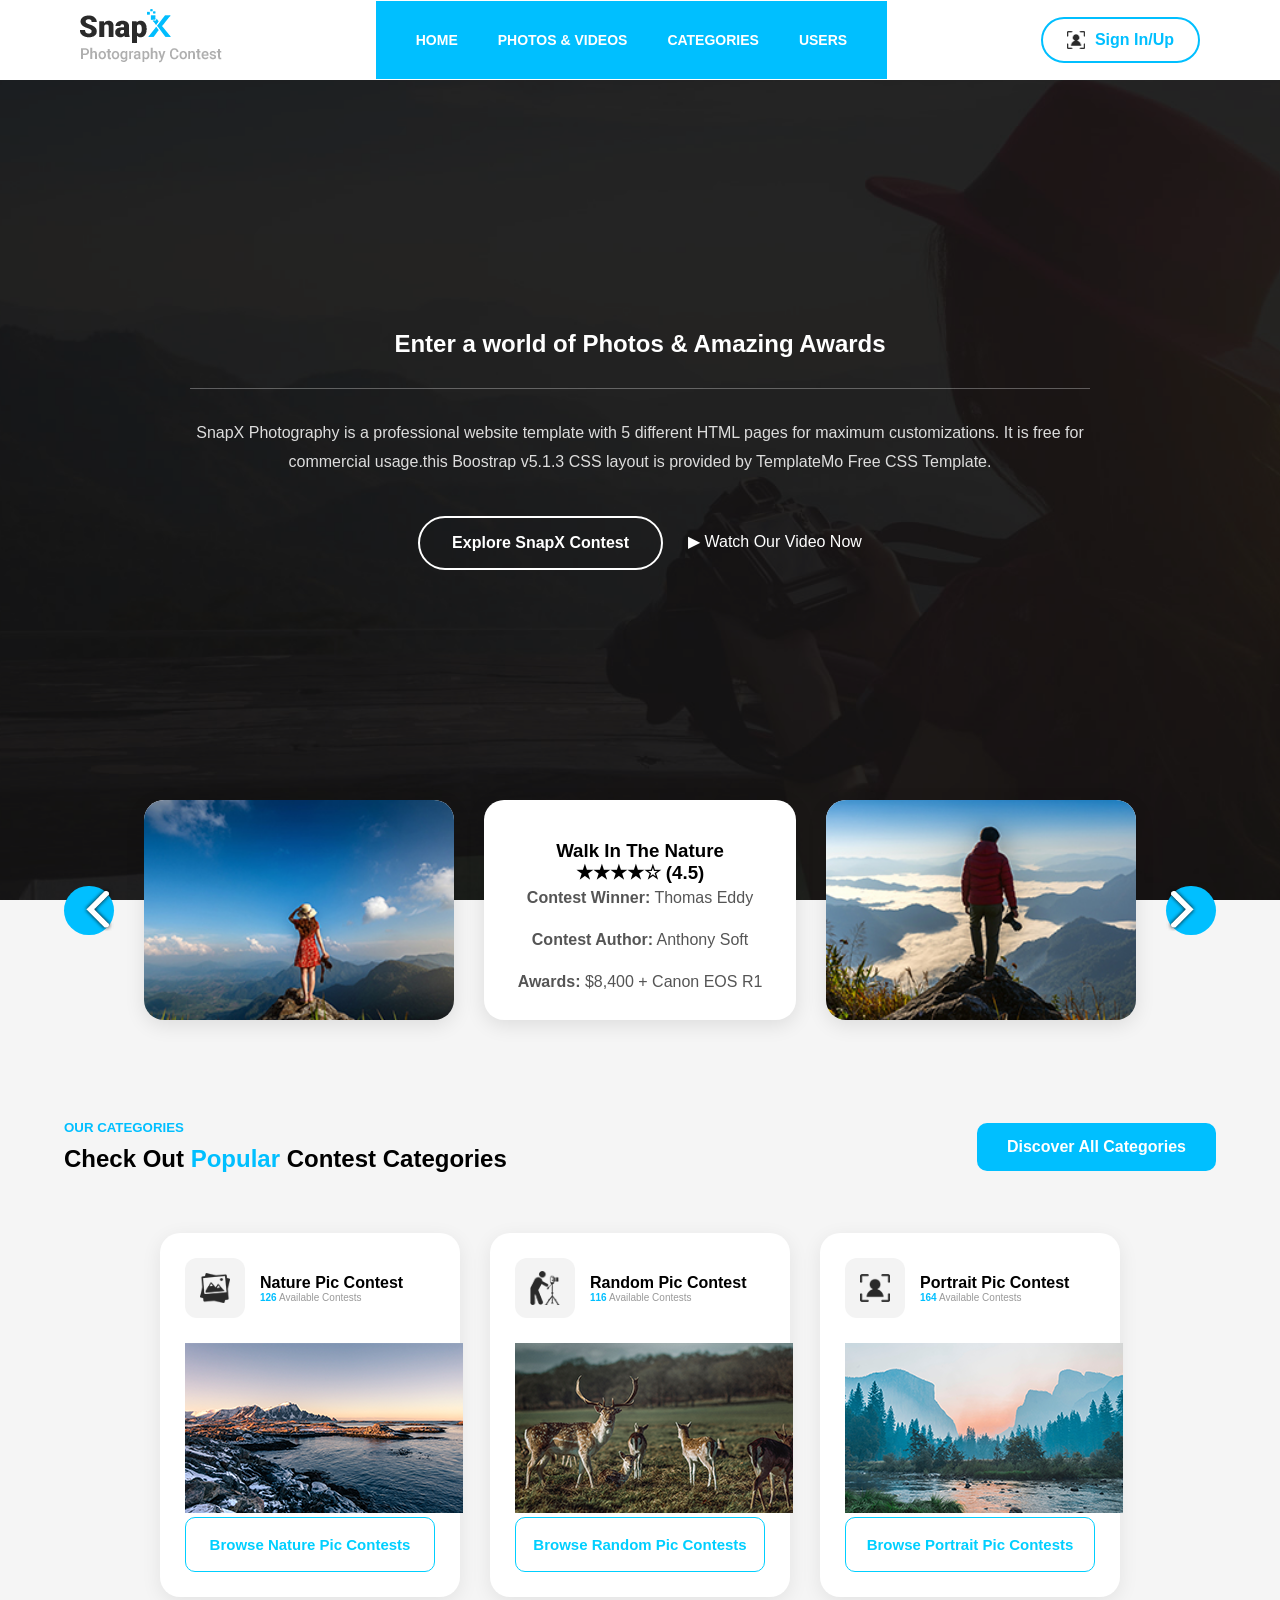
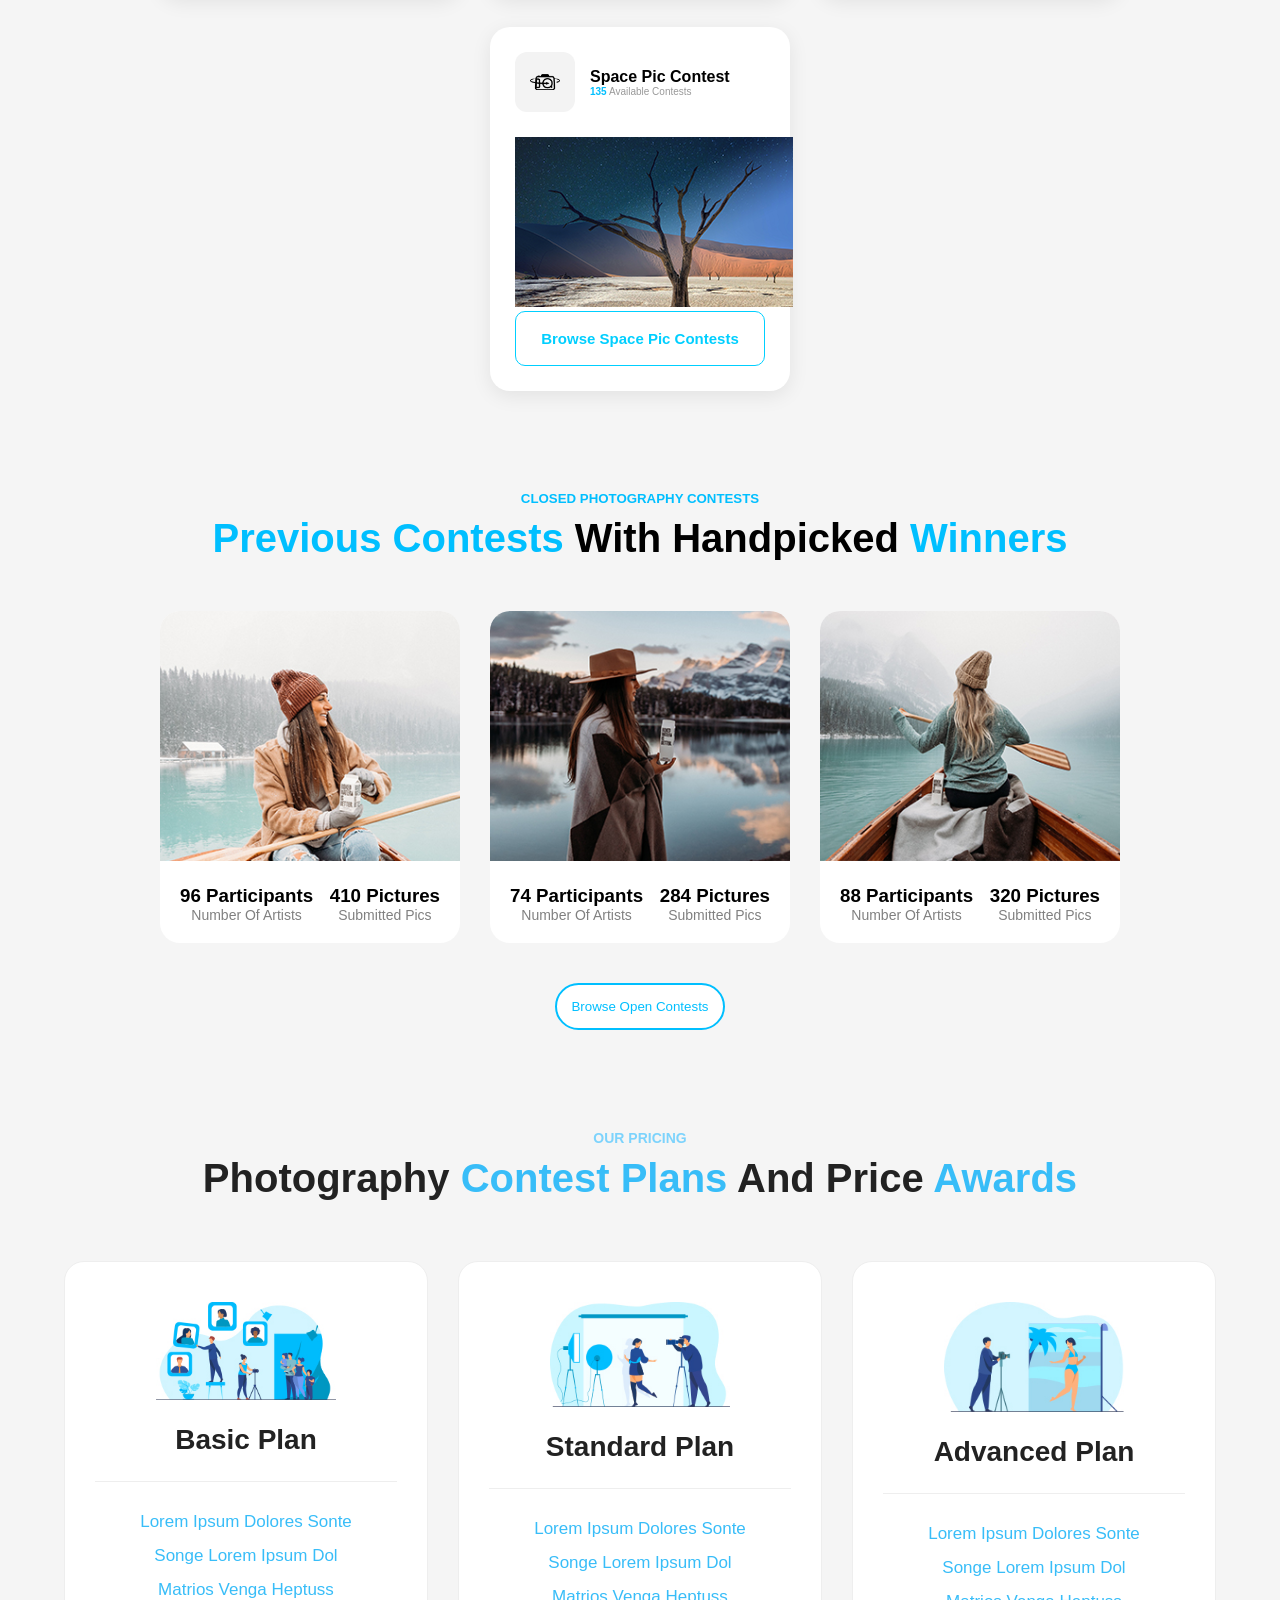
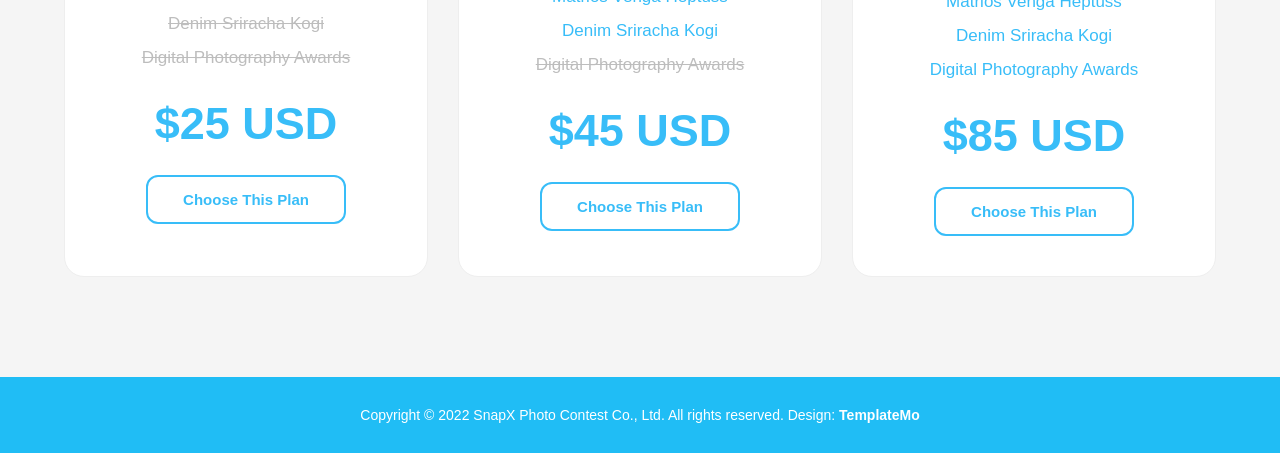
==== Pictures/webpage/index.html @ b7878427 "Updated project1" ====
<!DOCTYPE html>
<html lang="en">

<head>
  <meta charset="UTF-8" />
  <meta name="viewport" content="width=device-width, initial-scale=1.0"/>

  <title>SnapX Hero Section</title>

  <!-- CSS -->
  <link rel="stylesheet" href="style.css">
</head>

<body>

  <!-- ================= NAVBAR ================= -->

  <nav>

    <div class="logo">
      <img src="./images/logo.png" alt="">
    </div>

    <ul class="nav-links">

      <li><a href="#">HOME</a></li>

      <li><a href="#">PHOTOS & VIDEOS</a></li>

      <li><a href="#">CATEGORIES</a></li>

      <li><a href="#">USERS</a></li>

    </ul>

    <a href="#" class="sign-btn"><img src="images/icon-03.png">Sign In/Up</a>

  </nav>


  <!-- ================= HERO SECTION ================= -->

  <section class="hero">

    <div class="overlay"></div>

    <div class="hero-content">

      <h1>
        Enter a world of
        <span>Photos</span>
        & Amazing
        <span>Awards</span>
      </h1>

      <div class="line"></div>

      <p>
        SnapX Photography is a professional website template
        with 5 different HTML pages for maximum customizations.
        It is free for commercial usage.this Boostrap v5.1.3 CSS layout is provided by TemplateMo
        Free CSS Template.
      </p>

      <div class="hero-buttons">

        <a href="#" class="explore-btn">
          Explore SnapX Contest
        </a>

        <a href="#" class="video-btn">
          ▶ Watch Our Video Now
        </a>

      </div>

    </div>

  </section>



  <!-- ================= CARDS SECTION ================= -->

  <section class="cards-section">

    <div class="cards-container">

      <!-- LEFT BUTTON -->

      <div class="arrow-btn">
        <img src="./images/prev.png" alt="">
      </div>

      <!-- IMAGE CARD -->

      <div class="image-card">
        <img src="./images/waiting-01.jpg" alt="">
      </div>

      <!-- CONTENT CARD -->

      <div class="content-card">

        <h3>Walk In The Nature ★★★★☆ (4.5)</h3>

        <p><strong>Contest Winner:</strong> Thomas Eddy</p>

        <p><strong>Contest Author:</strong> Anthony Soft</p>

        <p><strong>Awards:</strong> $8,400 + Canon EOS R1</p>

      </div>

      <!-- SECOND IMAGE -->

      <div class="image-card">
        <img src="./images/waiting-02.jpg" alt="">
      </div>

      <!-- RIGHT BUTTON -->

      <div class="arrow-btn">
        <img src="./images/next.png" alt="">
      </div>

    </div>

  </section>
   

  <section class="categories">

    <!-- Heading -->
    <div class="section-top">
      <div class="title">
        <h5><span>OUR CATEGORIES</span></h5>
        <h2>Check Out <span>Popular</span> Contest Categories</h2>
      </div>

      <a href="#" class="discover-btn">Discover All Categories</a>
    </div>

    <!-- Cards -->
    <div class="category-wrapper">

      <!-- Card 1 -->
      <div class="category-card">

        <div class="card-top">
          <div class="icon-box">
            <img src="./images/icon-01.png" class="icon-img" alt="icon">
          </div>

          <div class="text">
            <h4>Nature Pic Contest</h4>
            <p><span>126</span> Available Contests</p>
          </div>
        </div>

        <img src="./images/popular-01.png" class="card-img"
          alt="popular">

        <button class="browse-btn">Browse Nature Pic Contests</button>

      </div>

      <!-- Card 2 -->
      <div class="category-card">

        <div class="card-top">
          <div class="icon-box">
          <img src="./images/icon-02.png" class="icon-img" alt="icon-02">
          </div>

          <div class="text">
            <h4>Random Pic Contest</h4>
            <p><span>116</span> Available Contests</p>
          </div>
        </div>

        <img src="./images/popular-02.png" class="card-img"
          alt="pop-2">

        <button class="browse-btn">Browse Random Pic Contests</button>

      </div>

      <!-- Card 3 -->
      <div class="category-card">

        <div class="card-top">
          <div class="icon-box">
            <img src="./images/icon-03.png" class="icon-img" alt="icon-3">
          </div>

          <div class="text">
            <h4>Portrait Pic Contest</h4>
            <p><span>164</span> Available Contests</p>
          </div>
        </div>

        <img src="./images/popular-03.png" class="card-img"
          alt="Pop-3">

        <button class="browse-btn">Browse Portrait Pic Contests</button>

      </div>

      <!-- Card 4 -->
      <div class="category-card">

        <div class="card-top">
          <div class="icon-box">
            <img src="./images/icon-04.png" class="icon-img"  alt="icon-4">
          </div>

          <div class="text">
            <h4>Space Pic Contest</h4>
            <p><span>135</span> Available Contests</p>
          </div>
        </div>

        <img src="./images/popular-04.png" class="card-img"
          alt="pop-4">

        <button class="browse-btn">Browse Space Pic Contests</button>

      </div>

    </div>

  </section>
  <section class="contest">

  <div class="title">

    <h5>CLOSED PHOTOGRAPHY CONTESTS</h5>

    <h3>
     <span>Previous Contests</span>  With Handpicked <span>Winners</span>
    </h3>

  </div>

  <div class="contest-container">

    <!-- CARD 1 -->

    <div class="card">

      <img src="./images/closed-02.jpg" alt="contest image">

      <div class="card-content">

        <div>
          <h3>96 Participants</h3>
          <p>Number Of Artists</p>
        </div>

        <div>
          <h3>410 Pictures</h3>
          <p>Submitted Pics</p>
        </div>

      </div>

    </div>

    <!-- CARD 2 -->

    <div class="card">

      <img src="./images/closed-03.jpg" alt="contest image">

      <div class="card-content">

        <div>
          <h3>74 Participants</h3>
          <p>Number Of Artists</p>
        </div>

        <div>
          <h3>284 Pictures</h3>
          <p>Submitted Pics</p>
        </div>

      </div>

    </div>

    <!-- CARD 3 -->

    <div class="card">

      <img src="./images/closed-01.jpg" alt="contest image">

      <div class="card-content">

        <div>
          <h3>88 Participants</h3>
          <p>Number Of Artists</p>
        </div>

        <div>
          <h3>320 Pictures</h3>
          <p>Submitted Pics</p>
        </div>

      </div>

    </div>

  </div>

  <div class="btn-box">
   <button  class="browse-btn1">Browse Open Contests</button>
</div>

</section>
 

  <!-- ================= PRICING SECTION ================= -->

  <section class="pricing-section">

    <!-- Heading -->
    <div class="section-heading">
      <h5>OUR PRICING</h5>
      <h2>Photography <span>Contest Plans</span> And Price <span>Awards</span></h2>
    </div>

    <!-- Pricing Cards -->
    <div class="pricing-wrapper">

      <!-- Card 1 -->
      <div class="pricing-card">

        <img src="./images/pricing-01.jpg" alt="Basic Plan">

        <h3>Basic Plan</h3>

        <hr>

        <ul class="pricing-list">
          <li>Lorem Ipsum Dolores Sonte</li>
          <li>Songe Lorem Ipsum Dol</li>
          <li>Matrios Venga Heptuss</li>
          <li class="disable">Denim Sriracha Kogi</li>
          <li class="disable">Digital Photography Awards</li>
        </ul>

        <h1>$25 USD</h1>

        <button>Choose This Plan</button>

      </div>

      <!-- Card 2 -->
      <div class="pricing-card">

        <img src="./images/pricing-02.jpg" alt="Standard Plan">

        <h3>Standard Plan</h3>

        <hr>

        <ul class="pricing-list">
          <li>Lorem Ipsum Dolores Sonte</li>
          <li>Songe Lorem Ipsum Dol</li>
          <li>Matrios Venga Heptuss</li>
          <li>Denim Sriracha Kogi</li>
          <li class="disable">Digital Photography Awards</li>
        </ul>

        <h1>$45 USD</h1>

        <button>Choose This Plan</button>

      </div>

      <!-- Card 3 -->
      <div class="pricing-card">

        <img src="./images/pricing-03.jpg" alt="Advanced Plan">

        <h3>Advanced Plan</h3>

        <hr>

        <ul class="pricing-list">
          <li>Lorem Ipsum Dolores Sonte</li>
          <li>Songe Lorem Ipsum Dol</li>
          <li>Matrios Venga Heptuss</li>
          <li>Denim Sriracha Kogi</li>
          <li>Digital Photography Awards</li>
        </ul>

        <h1>$85 USD</h1>

        <button>Choose This Plan</button>

      </div>

    </div>

  </section>

  <!-- ================= FOOTER ================= -->

  <footer>
    <p>
      Copyright © 2022 SnapX Photo Contest Co., Ltd.
      All rights reserved.
      Design: <span>TemplateMo</span>
    </p>
  </footer>

</body>
</html>
   

  
</body>
</html>
---- Pictures/webpage/style.css ----
*{
  margin:0;
  padding:0;
  box-sizing:border-box;
}

body{
  font-family:'Poppins',sans-serif;
  background:#f5f5f5;
}

/* ================= NAVBAR ================= */

nav{
  width:100%;
  height:80px;
  background:#fff;

  display:flex;
  justify-content:space-between;
  align-items:center;

  padding:0 80px;

  position:fixed;
  top:0;
  z-index:1000;
}

.logo{
  font-size:32px;
  font-weight:700;
  color:#111;
}

.logo span{
  color:#00bfff;
}

.logo p{
  font-size:12px;
  color:#777;
  margin-top:-5px;
}

.nav-links{
  display:flex;
  gap:40px;
  list-style:none;
  background:#00bfff;
  padding:30px 40px;
}

.nav-links a{
  text-decoration:none;
  color:#fff;
  font-size:14px;
  font-weight:600;
}

.nav-links a:hover{
  color:#111;
}

.sign-btn{
  text-decoration:none;
  border:2px solid #00bfff;
  padding:12px 24px;
  border-radius:30px;
  color:#00bfff;
  font-weight:600;

  display:flex;
  align-items:center;
  gap:8px;
}

.sign-btn img{
  width:18px;
  border:#00bfff
}

/* ================= HERO SECTION ================= */

.hero{
  width:100%;
  height:100vh;

  background:url('./images/banner-bg.jpg');
  background-size:cover;
  background-position:center;

  position:relative;

  display:flex;
  justify-content:center;
  align-items:center;

  text-align:center;
}

.overlay{
  position:absolute;
  width:100%;
  height:100%;
  background:rgba(0,0,0,0.5);
}

.hero-content{
  position:relative;
  color:#fff;
  max-width:900px;
  z-index:2;
}

.hero-content h2{
  font-size:70px;
  line-height:1.2;
  margin-bottom:30px;
}

.hero-content h2 span{
  color:#00bfff;
}

.line{
  width:100%;
  height:1px;
  background:rgba(255,255,255,0.3);
  margin:30px 0;
}

.hero-content p{
  font-size:16px;
  line-height:1.8;
  color:#ddd;
  margin-bottom:40px;
}

.hero-buttons{
  display:flex;
  justify-content:center;
  gap:25px;
  flex-wrap:wrap;
}

.explore-btn{
  text-decoration:none;
  padding:16px 32px;
  border:2px solid #fff;
  border-radius:40px;
  color:#fff;
  font-weight:600;
}

.explore-btn:hover{
  background:#00bfff;
  border-color:#00bfff;
}

.video-btn{
  text-decoration:none;
  color:#fff;
  font-weight:500;
  padding-top:16px;
}

/* ================= CARDS SECTION =================*/

.cards-section{
  margin-top:-100px;
  position:relative;
  z-index:5;
}

.cards-container{
  width:90%;
  margin:auto;

  display:flex;
  justify-content:center;
  align-items:center;
  gap:30px;
}

.image-card,
.content-card{
  width:320px;
  height:220px;

  border-radius:20px;
  overflow:hidden;

  background:#fff;

  box-shadow:0 5px 20px rgba(0,0,0,0.1);
}

.image-card img{
  width:100%;
  height:100%;
  object-fit:cover;
  display:block;
}

.content-card{
  padding:40px 30px;
  text-align:center;
}

.content-card h4{
  color:#00bfff;
  margin-bottom:25px;
  font-size:20px;
}

.content-card p{
  margin-bottom:15px;
  color:#555;
  line-height:1.7;
}

.card1 img{
  width:20px;
  height:20px;
}
.arrow-btn{
    background-color: #00bfff;
    border-radius:30px;

}
 

/* ================= BUTTON ================= */

.sign-btn{

  text-decoration:none;

  display:flex;
  align-items:center;
  gap:10px;

  padding:12px 24px;

  border:2px solid #00bfff;

  border-radius:30px;

  color:#00bfff;

  font-size:16px;
  font-weight:600;

  background:#fff;

  transition:0.3s;
}

/* ICON */

.sign-btn i{
  font-size:16px;
}

/* HOVER */

.sign-btn:hover{
  background:#00bfff;
  color:#fff;
}
 

/* ================= SECTION ================= */

.categories{
  width:90%;
  margin:100px auto;
}

/* ================= TOP ================= */

.section-top{
  display:flex;
  justify-content:space-between;
  align-items:center;
  margin-bottom:60px;
}

.heading h5{
  color:#00bfff;
  font-size:14px;
  margin-bottom:10px;
}

.heading h2{
  font-size:42px;
  color:#222;
  line-height:1.3;
}

.heading h2 span{
  color:#00bfff;
}

.discover-btn{
  text-decoration:none;
  background:#00bfff;
  color:#fff;
  padding:15px 30px;
  border-radius:10px;
  font-weight:600;
  transition:0.3s;
}

.discover-btn:hover{
  background:#0099dd;
}

/* ================= CARDS ================= */

.category-wrapper{
  display:flex;
  justify-content:center;
  gap:30px;
  flex-wrap:wrap;
}

.category-card{
  width:300px;
  background:#fff;
  border-radius:20px;
  padding:25px;
  box-shadow:0 5px 20px rgba(0,0,0,0.08);
}

.card-top{
  display:flex;
  align-items:center;
  gap:15px;
  margin-bottom:25px;
}

.icon-box{
  width:60px;
  height:60px;
  background:#f3f3f3;
  border-radius:12px;

  display:flex;
  justify-content:center;
  align-items:center;
}

.icon-box img{
  width:30px;
}

.text h3{
  font-size:22px;
  color:#222;
  margin-bottom:8px;
}

.text p{
  font-size:10px;
  color:#999;
}

.text p span{
  color:#00bfff;
  font-weight:600;
}

.card-image{
  width:100%;
  height:180px;
  object-fit:cover;
  border-radius:15px;
  margin-bottom:25px;
}
.browse-btn{
    width:100%;
    height:55px;

    display:flex;
    align-items:center;
    justify-content:center;

    padding:10px;

    border:1px solid #00cfff;
    background:white;
    color:#00cfff;

    border-radius:10px;

    font-weight:600;
    font-size:15px;

    text-align:center;

    transition:0.3s;
    white-space:nowrap;
}
.browse-btn:hover{
  background:#00bfff;
  color:white;
}
 
.btn-box{
  text-align:center;
  margin: top 40px;
}
.contest{
  width:100%;
  margin:100px auto;
  text-align:center;
}

.title h5{
  color:#00bfff;
  margin-bottom:10px;
}

.title h3{
  font-size:40px;
  margin-bottom:50px;
}

.title span{
  color:#00bfff;
}

.contest-container{
  display:flex;
  gap:30px;
  justify-content:center;
  flex-wrap:wrap;
}


.card{
  width:300px;
  background:#fff;
  border-radius:20px;
  overflow:hidden;
}

.card img{
  width:100%;
  height:250px;
  object-fit:cover;
}

.card-content{
  display:flex;
  justify-content:space-between;
  padding:20px;
}

.card-content p{
  color:gray;
  font-size:14px;
}

.browse-btn1{
  margin-top:40px;
  padding:14px;
  border:2px solid #00bfff;
  background:white;
  color:#00bfff;
  border-radius:30px;
  cursor:pointer;
}
 

/* =========================
   PRICING SECTION
========================= */

.pricing-section{
  width:90%;
  margin:100px auto;
}

/* =========================
   HEADING
========================= */

.section-heading{
  text-align:center;
  margin-bottom:60px;
}

.section-heading h5{
  color:#7dd3fc;
  font-size:14px;
  margin-bottom:10px;
  font-weight:600;
}

.section-heading h2{
  font-size:40px;
  color:#222;
  font-weight:700;
}

.section-heading h2 span{
  color:#38bdf8;
}

/* =========================
   PRICING WRAPPER
========================= */

.pricing-wrapper{
  display:grid;
  grid-template-columns:repeat(auto-fit,minmax(320px,1fr));
  gap:30px;
}

/* =========================
   CARD
========================= */

.pricing-card{
  background:#fff;
  border:1px solid #eee;
  border-radius:20px;
  padding:40px 30px;
  text-align:center;
  transition:0.3s;
}

.pricing-card:hover{
  transform:translateY(-8px);
  box-shadow:0 10px 30px rgba(0,0,0,0.08);
}

.pricing-card img{
  width:180px;
  margin-bottom:20px;
}

.pricing-card h3{
  font-size:28px;
  color:#222;
  margin-bottom:25px;
}

.pricing-card hr{
  border:none;
  border-top:1px solid #eee;
  margin-bottom:30px;
}

/* =========================
   LIST
========================= */

.pricing-list{
  list-style:none;
  margin-bottom:30px;
}

.pricing-list li{
  margin:14px 0;
  color:#38bdf8;
  font-size:17px;
  font-weight:500;
}

.pricing-list .disable{
  color:#bdbdbd;
  text-decoration:line-through;
}

/* =========================
   PRICE
========================= */

.pricing-card h1{
  color:#38bdf8;
  font-size:45px;
  margin-bottom:25px;
}

/* =========================
   BUTTON
========================= */

.pricing-card button{
  padding:14px 35px;
  border:2px solid #38bdf8;
  background:#fff;
  color:#38bdf8;
  border-radius:12px;
  font-size:15px;
  font-weight:600;
  cursor:pointer;
  transition:0.3s;
}

.pricing-card button:hover{
  background:#38bdf8;
  color:#fff;
}

/* =========================
   FOOTER
========================= */

footer{
  background:#20bdf5;
  padding:30px 20px;
  text-align:center;
}

footer p{
  color:#fff;
  font-size:14px;
}

footer span{
  font-weight:600;
}
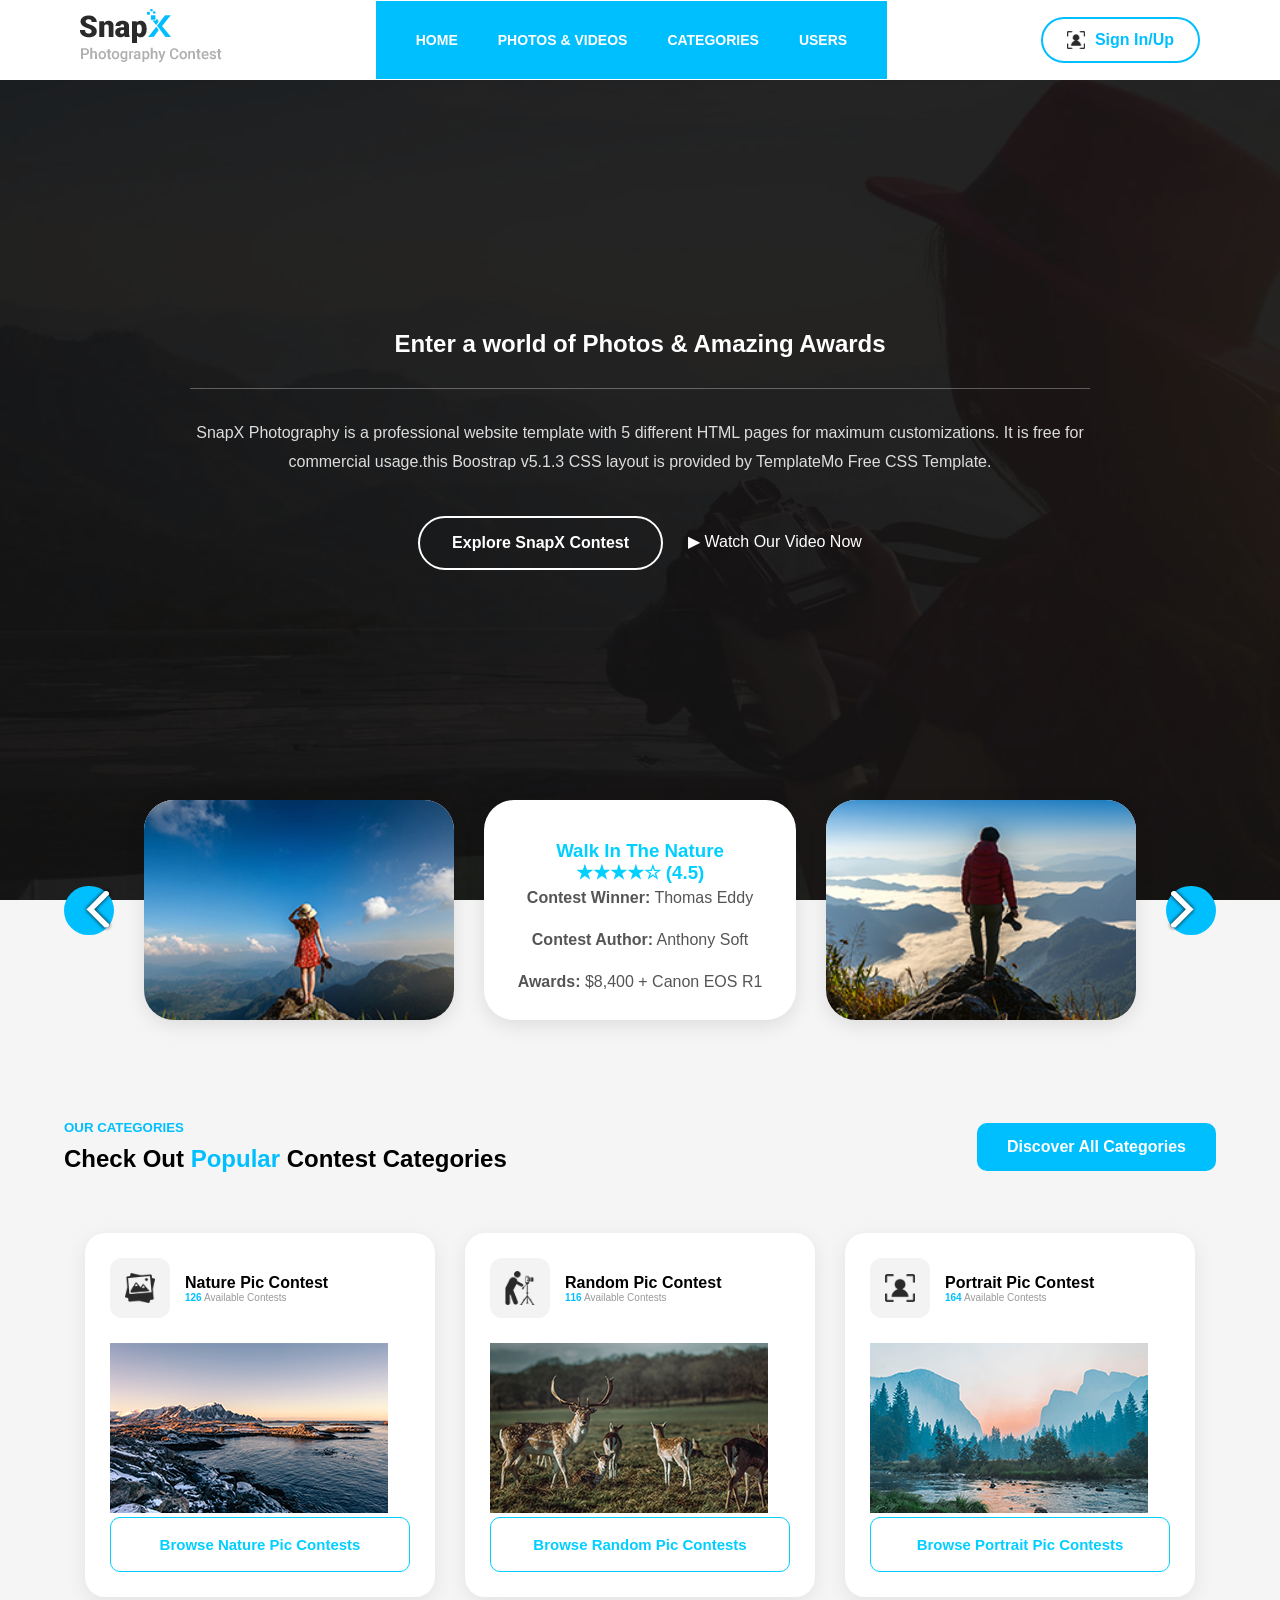
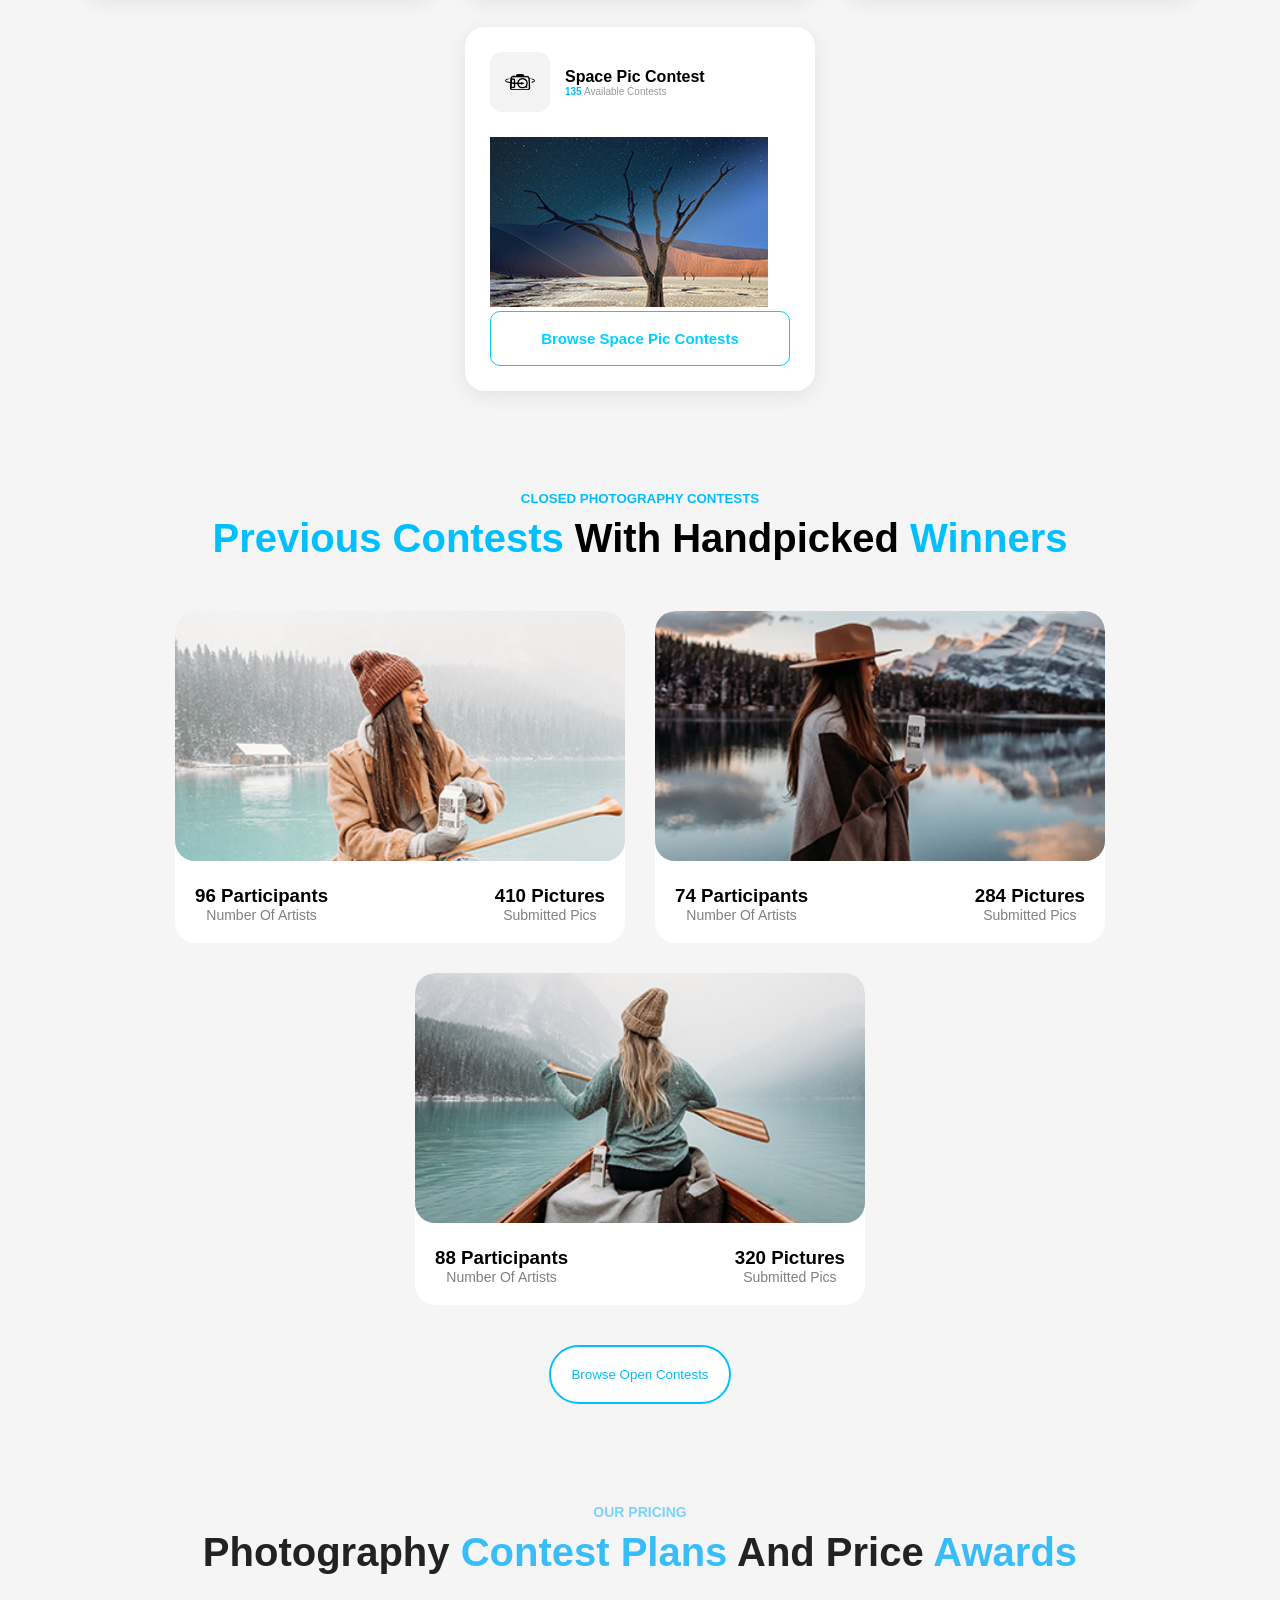
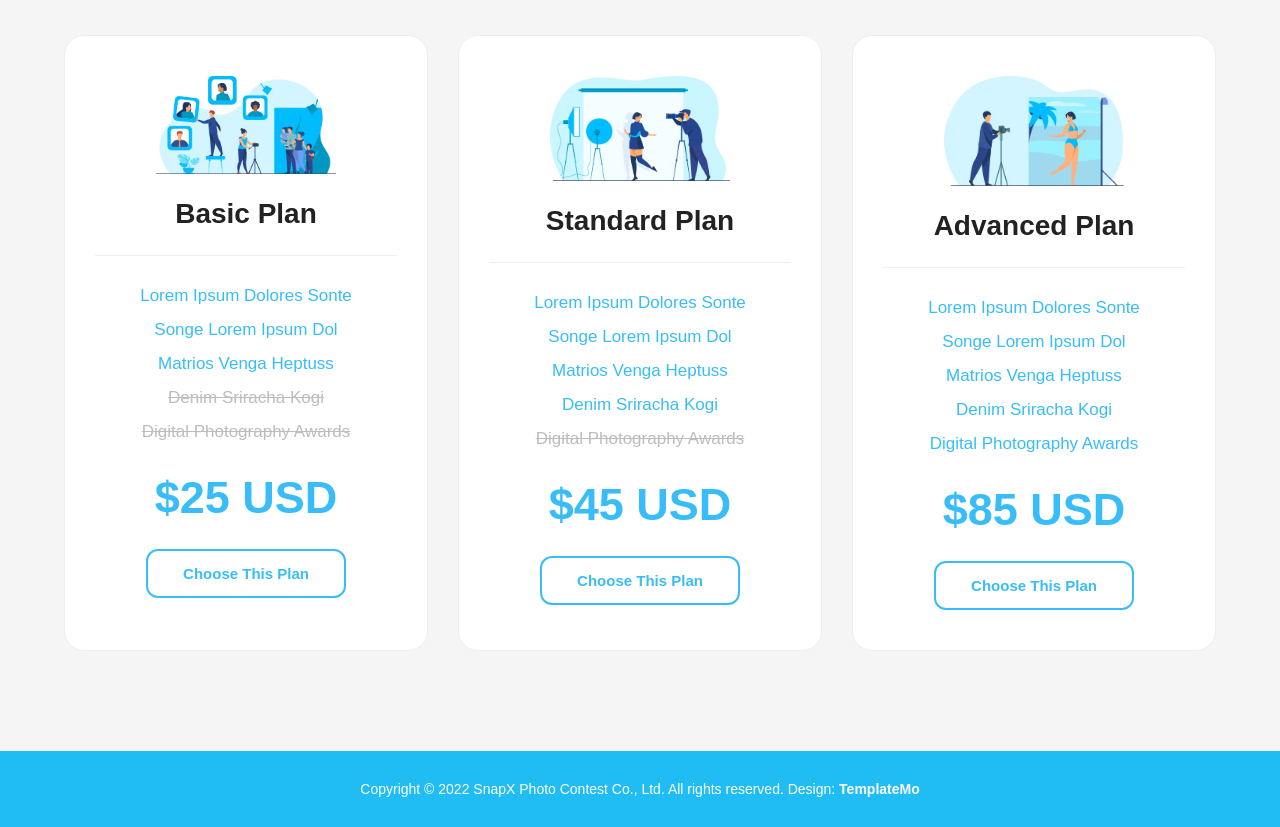
==== commit b6979578: "final  project" ====
--- a/Pictures/webpage/index.html
+++ b/Pictures/webpage/index.html
@@ -102,7 +102,7 @@
 
       <div class="content-card">
 
-        <h3>Walk In The Nature ★★★★☆ (4.5)</h3>
+        <h3><spann>Walk In The Nature ★★★★☆ (4.5)</spann></h3>
 
         <p><strong>Contest Winner:</strong> Thomas Eddy</p>
 
--- a/Pictures/webpage/style.css
+++ b/Pictures/webpage/style.css
@@ -192,8 +192,12 @@
   overflow:hidden;
 
   background:#fff;
+   border-radius:30px;
 
   box-shadow:0 5px 20px rgba(0,0,0,0.1);
+}
+.content-card{
+  color:#00cfff;
 }
 
 .image-card img{
@@ -212,6 +216,7 @@
   color:#00bfff;
   margin-bottom:25px;
   font-size:20px;
+   border-radius:30px;
 }
 
 .content-card p{
@@ -327,7 +332,7 @@
 }
 
 .category-card{
-  width:300px;
+  width:350px;
   background:#fff;
   border-radius:20px;
   padding:25px;
@@ -441,7 +446,7 @@
 
 
 .card{
-  width:300px;
+  width:450px;
   background:#fff;
   border-radius:20px;
   overflow:hidden;
@@ -451,6 +456,7 @@
   width:100%;
   height:250px;
   object-fit:cover;
+  border-radius:20px;
 }
 
 .card-content{
@@ -466,7 +472,7 @@
 
 .browse-btn1{
   margin-top:40px;
-  padding:14px;
+  padding:20px;
   border:2px solid #00bfff;
   background:white;
   color:#00bfff;
